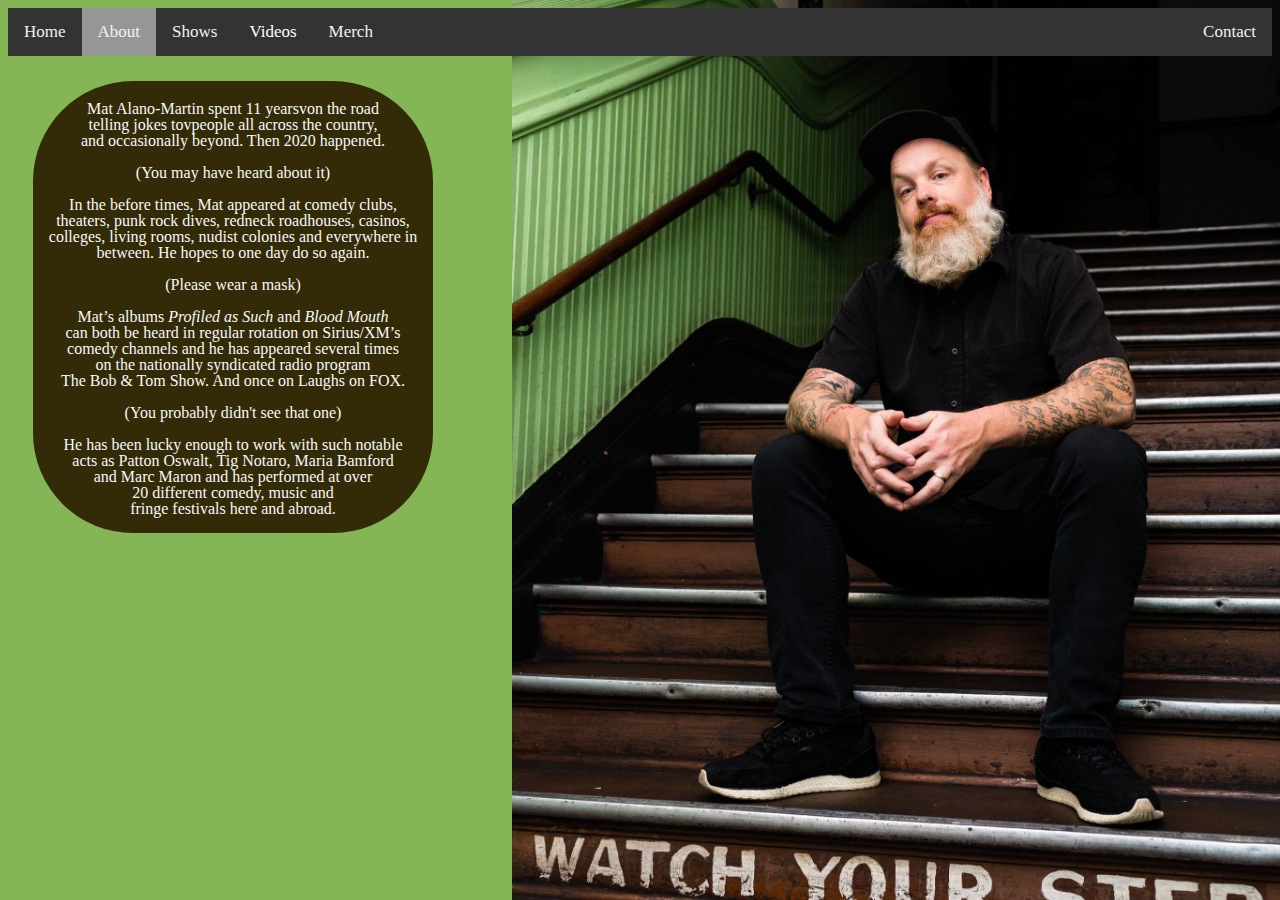
==== about.html @ 6f2ae519 "Add files via upload" ====
<!doctype html>

<html lang="en">
<head>
  <meta charset="utf-8">
  <title>Mat Alano-Martin - About</title>
  <link href="https://fonts.googleapis.com/css2?family=Shrikhand&display=swap" rel="stylesheet"> 
  <link rel="stylesheet" href="styles_two.css">
  <meta name="viewport" content="width=device-width; initial-scale=1; maximum-scale=1">

</head>
<!-- NAVIGATION / MENU BAR -->
<div class="topnav" id="myTopnav">
    <a href="index2.html">Home</a>
    <a href="about.html" class="active">About</a>
    <a href="shows.html">Shows</a>
    <div class="dropdown">
      <button class="dropbtn">Videos
        <i class="fa fa-caret-down"></i>
      </button>
      <div class="dropdown-content">
        <a href="#">Video 1</a>
        <a href="#">Video 2</a>
        <a href="#">Video 3</a>
    </div>
    </div>
    <a href="merch.html">Merch</a>
    <a href="contact.html"><a style="float:right">Contact</a>
    <a href="javascript:void(0);" class="icon" onclick="myFunction()">&#9776;</a>
  </div>
  <!-- MAIN BODY / GALLERY GRID -->
<body>
  <body style="
    background-color: rgb(133, 182, 85);
    background-image: url(images/stairs.jpg);
    background-position-x: right;
    background-size:60%;
    background-repeat: no-repeat;
    ">
        <div class="grid-container">
          <figure class="header-style-about">
              <!-- <p style="font-family:shrikhand"> -->
              <p style="font-size: 20px">
                <p>Mat Alano-Martin spent 11 yearsvon the road <br>telling jokes tovpeople all across the country,<br>and occasionally beyond. Then 2020 happened.<br>
                
                <p>(You may have heard about it)<br>
                
                <p>In the before times, Mat appeared at comedy clubs,<br> theaters, punk rock dives, redneck roadhouses, casinos, colleges, living rooms, nudist colonies and everywhere in between. He hopes to one day do so again.<br>
                
                <p>(Please wear a mask)<br>
                
                <p>Mat’s albums <i>Profiled as Such</i> and <i>Blood Mouth</i> <br> can both be heard in regular rotation on Sirius/XM’s <br>comedy channels and he has appeared several times<br> on the nationally syndicated radio program<br> The Bob & Tom Show. And once on Laughs on FOX.<br>
                
                <p>(You probably didn't see that one)<br>
                
                <p>He has been lucky enough to work with such notable <br>acts as Patton Oswalt, Tig Notaro, Maria Bamford<br> and Marc Maron and has performed at over<br> 20 different comedy, music and<br> fringe festivals here and abroad.</p>
            </p>  
            </figure>
            <figure class=”gallery__item gallery__item--1">
            <!-- <img src="images/stairs.jpg" class="gallery__img" alt="Stairs"> -->
          <!-- </figure>
          <figure class="gallery__item gallery__item--2"> -->
        </div>
        </div>
      </div>
      <div>	
  <!-- FLOATING PUNCHLINE AT BOTTOM OF PAGE -->
      <!-- <p style=" position: absolute; bottom: 0; text-align: end; width: 90%;"><span style='color:rgb(86, 140, 241);'> *It's a lease.</span></p> -->
    </div>
  <script src="js_two.js"></script>
</body>
</html>
---- styles_two.css ----
/* ------------NAVIGATION BAR------------ */

/* Add a black background color to the top navigation */
.topnav {
    background-color: #333;
    overflow: hidden;
  }
  
  /* Style the links inside the navigation bar */
  .topnav a {
    float: left;
    display: block;
    color: #f2f2f2;
    text-align: center;
    padding: 14px 16px;
    text-decoration: none;
    font-size: 17px;
  }
  
  /* Add an active class to highlight the current page */
  .active {
    background-color: #959797;
    color: white;
  }
  
  /* Hide the link that should open and close the topnav on small screens */
  .topnav .icon {
    display: none;
  }
  
  /* Dropdown container - needed to position the dropdown content */
  .dropdown {
    float: left;
    overflow: hidden;
  }
  
  /* Style the dropdown button to fit inside the topnav */
  .dropdown .dropbtn {
    font-size: 17px;
    border: none;
    outline: none;
    color: white;
    padding: 14px 16px;
    background-color: inherit;
    font-family: inherit;
    margin: 0;
  }
  
  /* Style the dropdown content (hidden by default) */
  .dropdown-content {
    display: none;
    position: absolute;
    background-color: #f9f9f9;
    min-width: 160px;
    box-shadow: 0px 8px 16px 0px rgba(0,0,0,0.2);
    z-index: 1;
  }
  
  /* Style the links inside the dropdown */
  .dropdown-content a {
    float: none;
    color: black;
    padding: 12px 16px;
    text-decoration: none;
    display: block;
    text-align: left;
  }
  
  /* Add a dark background on topnav links and the dropdown button on hover */
  .topnav a:hover, .dropdown:hover .dropbtn {
    background-color: #555;
    color: white;
  }
  
  /* Add a grey background to dropdown links on hover */
  .dropdown-content a:hover {
    background-color: #ddd;
    color: black;
  }
  
  /* Show the dropdown menu when the user moves the mouse over the dropdown button */
  .dropdown:hover .dropdown-content {
    display: block;
  }
  
  /* When the screen is less than 600 pixels wide, hide all links, except for the first one ("Home"). Show the link that contains should open and close the topnav (.icon) */
  @media screen and (max-width: 600px) {
    .topnav a:not(:first-child), .dropdown .dropbtn {
      display: none;
    }
    .topnav a.icon {
      float: right;
      display: block;
    }
  }
  
  /* The "responsive" class is added to the topnav with JavaScript when the user clicks on the icon. This class makes the topnav look good on small screens (display the links vertically instead of horizontally) */
  @media screen and (max-width: 600px) {
    .topnav.responsive {position: relative;}
    .topnav.responsive a.icon {
      position: absolute;
      right: 0;
      top: 0;
    }
    .topnav.responsive a {
      float: none;
      display: block;
      text-align: left;
    }
    .topnav.responsive .dropdown {float: none;}
    .topnav.responsive .dropdown-content {position: relative;}
    .topnav.responsive .dropdown .dropbtn {
      display: block;
      width: 100%;
      text-align: left;
    }
  }


/*---------- BODY-------------- */


  /* -----------GALLERY GRID------------- */

  .grid-container {
      display:grid;
      grid-template-columns: repeat( auto-fit, minmax(350px, 1fr));
      grid-template-rows: repeat(auto-fill, minmax(350px, 1fr));
    /* grid-template-columns: 1fr 1fr; */
    /* grid-template-rows: 2fr 2fr; */
    /* grid-gap: 1px, 2px; */
    /* background:#eee; */
    /* padding:1em; */
    /* line-height: 1; */
  }

  .header-style {
    font-family: 'Shrikhand', cursive;
    background: #5fa8d3ff;
    color: rgb(247, 248, 248);
    /* padding: 1px; */
    margin: 0 auto;
    text-align: center;
    justify-content: center;
    line-height: 0.75;
    border-radius: 100px;
    max-width: 375px;
    max-height: 400px;
    /* width: 500px; */
    margin-top: 25px;
    /* margin-bottom: 10px; */
    margin-left: 25px;
    /* float: left; */
}

.header-style-about {
  /* font-family: 'Shrikhand', cursive; */
  background: rgb(51, 43, 7);
  color: rgb(247, 248, 248);
  /* padding: 1px; */
  margin: 0 auto;
  text-align: center;
  justify-content: center;
  line-height: 1;
  border-radius: 100px;
  max-width: 400px;
  max-height: 800px;
  /* width: 500px; */
  margin-top: 25px;
  /* margin-bottom: 10px; */
  margin-left: 25px;
  /* float: left; */
}
.gallery__img {
  width: 100%;
  height: 100%;
  min-width: 350px;
  min-height: 600px;
  object-fit: cover;
  /* align-content: left; */
  /* padding: 1px; */
  border-radius: 100px;
  /* margin-left: -75px; */
}
/* 
.gallery {
    display: grid;
    /* grid-template-columns: repeat( auto-fit, minmax(250px, 1fr) ); */
    /* grid-template-columns: auto auto; */
    /* grid-template-rows: repeat(8, 5vw); */
    /* grid-gap: 15px;
  } */ 

 

/* .gallery__item--1 {
  grid-column-start: 1;
  grid-column-end: 3;
  grid-row-start: 1;
  grid-row-end: 3;
} */
/* .gallery__item--2 {
  grid-column-start: 3;
  grid-column-end: 5;
  grid-row-start: 1;
  grid-row-end: 3;
} */
/*   
  .item1 {
    grid-row: 1 / 1 / 2;
  }
  .item2 {
      grid-row: 1 / 3 / 5;
  }  */
  
  /* Clear floats after the columns */
  /* .row:after {
    content: "";
    display: table;
    clear: both;
  } */
  /* @media screen and (max-width: 600px) {
    .column {
      width: 100%;
    } */
  }
  /* -------------IMAGES------------- */
/* If the screen size is 600px wide or less, hide the element */
@media only screen and (max-width: 600px) {
  .background {
    display: none;
  }
}

  /* RESZIING RAW JS CODE */

  /* .function adjustStyle(width) {
    width = parseInt(width);
    if (width < 701) {
      $("#size-stylesheet").attr("href", "css/narrow.css");
    } else if (width < 900) {
      $("#size-stylesheet").attr("href", "css/medium.css");
    } else {
       $("#size-stylesheet").attr("href", "css/wide.css"); 
    }
  }
  
  $(function() {
    adjustStyle($(this).width());
    $(window).resize(function() {
      adjustStyle($(this).width());
    });
  }); */
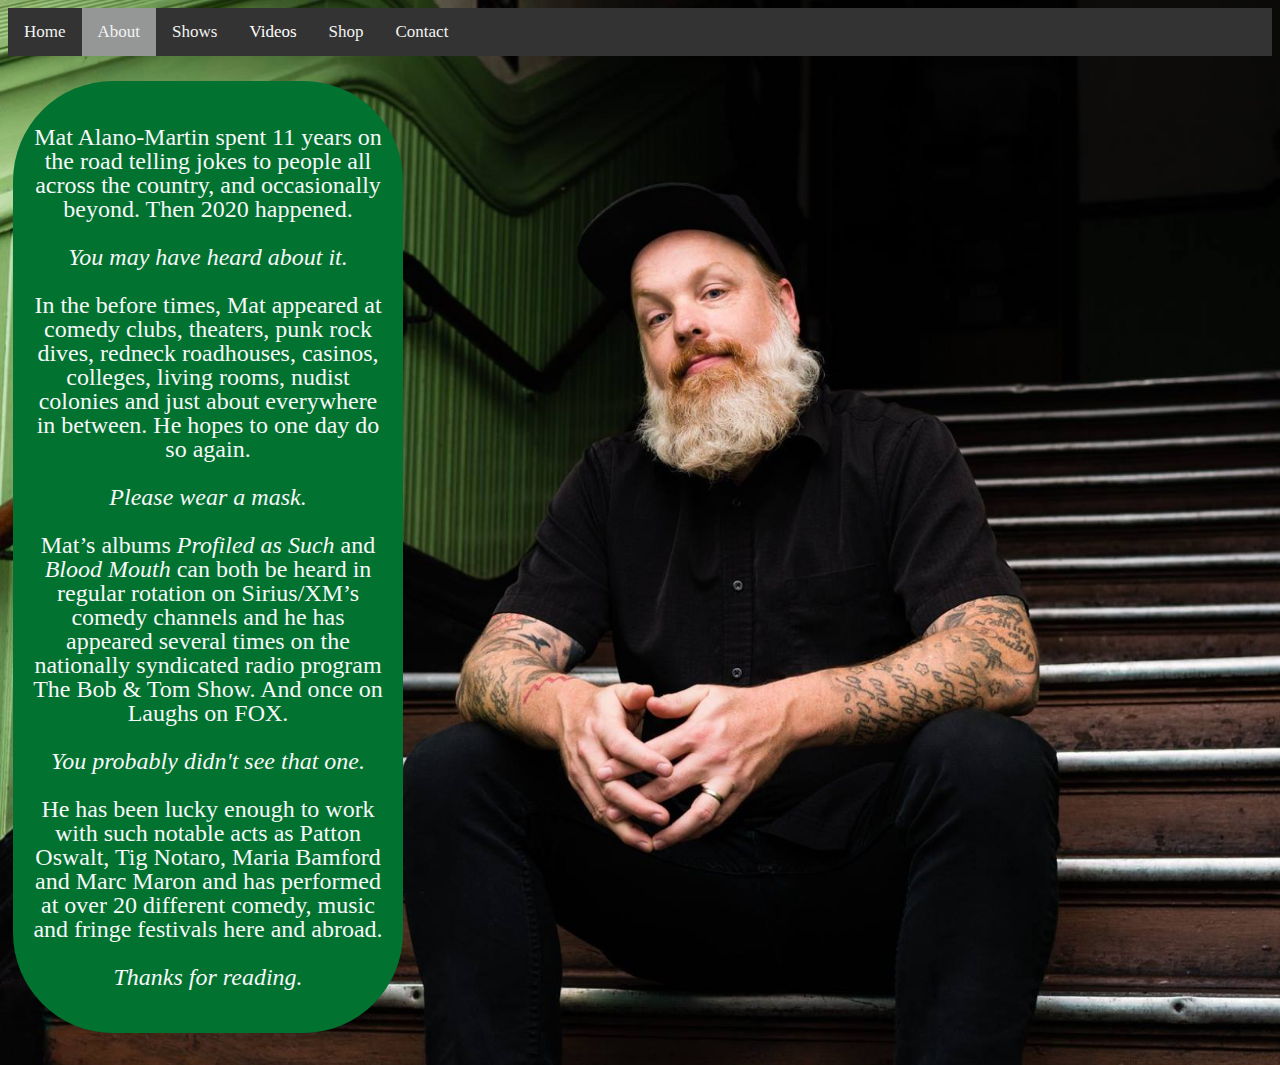
==== commit 9adbf281: "Add files via upload" ====
--- a/about.html
+++ b/about.html
@@ -1,72 +1,86 @@
-<!doctype html>
-
-<html lang="en">
-<head>
-  <meta charset="utf-8">
-  <title>Mat Alano-Martin - About</title>
-  <link href="https://fonts.googleapis.com/css2?family=Shrikhand&display=swap" rel="stylesheet"> 
-  <link rel="stylesheet" href="styles_two.css">
-  <meta name="viewport" content="width=device-width; initial-scale=1; maximum-scale=1">
-
-</head>
-<!-- NAVIGATION / MENU BAR -->
-<div class="topnav" id="myTopnav">
-    <a href="index2.html">Home</a>
-    <a href="about.html" class="active">About</a>
-    <a href="shows.html">Shows</a>
-    <div class="dropdown">
-      <button class="dropbtn">Videos
-        <i class="fa fa-caret-down"></i>
-      </button>
-      <div class="dropdown-content">
-        <a href="#">Video 1</a>
-        <a href="#">Video 2</a>
-        <a href="#">Video 3</a>
-    </div>
-    </div>
-    <a href="merch.html">Merch</a>
-    <a href="contact.html"><a style="float:right">Contact</a>
-    <a href="javascript:void(0);" class="icon" onclick="myFunction()">&#9776;</a>
-  </div>
-  <!-- MAIN BODY / GALLERY GRID -->
-<body>
-  <body style="
-    background-color: rgb(133, 182, 85);
-    background-image: url(images/stairs.jpg);
-    background-position-x: right;
-    background-size:60%;
-    background-repeat: no-repeat;
-    ">
-        <div class="grid-container">
-          <figure class="header-style-about">
-              <!-- <p style="font-family:shrikhand"> -->
-              <p style="font-size: 20px">
-                <p>Mat Alano-Martin spent 11 yearsvon the road <br>telling jokes tovpeople all across the country,<br>and occasionally beyond. Then 2020 happened.<br>
-                
-                <p>(You may have heard about it)<br>
-                
-                <p>In the before times, Mat appeared at comedy clubs,<br> theaters, punk rock dives, redneck roadhouses, casinos, colleges, living rooms, nudist colonies and everywhere in between. He hopes to one day do so again.<br>
-                
-                <p>(Please wear a mask)<br>
-                
-                <p>Mat’s albums <i>Profiled as Such</i> and <i>Blood Mouth</i> <br> can both be heard in regular rotation on Sirius/XM’s <br>comedy channels and he has appeared several times<br> on the nationally syndicated radio program<br> The Bob & Tom Show. And once on Laughs on FOX.<br>
-                
-                <p>(You probably didn't see that one)<br>
-                
-                <p>He has been lucky enough to work with such notable <br>acts as Patton Oswalt, Tig Notaro, Maria Bamford<br> and Marc Maron and has performed at over<br> 20 different comedy, music and<br> fringe festivals here and abroad.</p>
-            </p>  
-            </figure>
-            <figure class=”gallery__item gallery__item--1">
-            <!-- <img src="images/stairs.jpg" class="gallery__img" alt="Stairs"> -->
-          <!-- </figure>
-          <figure class="gallery__item gallery__item--2"> -->
-        </div>
-        </div>
-      </div>
-      <div>	
-  <!-- FLOATING PUNCHLINE AT BOTTOM OF PAGE -->
-      <!-- <p style=" position: absolute; bottom: 0; text-align: end; width: 90%;"><span style='color:rgb(86, 140, 241);'> *It's a lease.</span></p> -->
-    </div>
-  <script src="js_two.js"></script>
-</body>
-</html>+<!doctype html>
+
+<html lang="en">
+<head>
+  <meta charset="utf-8">
+  <title>Mat Alano-Martin - About</title>
+  <link rel="stylesheet" type="text/css" href="main.css" />
+  <link id="size-stylesheet" rel="stylesheet" type="text/css" href="narrow.css" />
+  <link href="https://fonts.googleapis.com/css2?family=Shrikhand&display=swap" rel="stylesheet">
+  <link rel="stylesheet" href="styles_two.css">
+  <meta name="viewport" content="width=device-width; initial-scale=1; maximum-scale=1">
+
+</head>
+<!-- NAVIGATION / MENU BAR -->
+<div class="topnav" id="myTopnav">
+    <a href="index.html">Home</a>
+    <a href="about.html" class="active">About</a>
+    <a href="shows.html">Shows</a>
+    <div class="dropdown">
+      <button class="dropbtn">Videos
+        <i class="fa fa-caret-down"></i>
+      </button>
+      <div class="dropdown-content">
+        <a href="videos/Farmers_Market_Nazis.mp4">Farmer's Market Nazis</a>
+        <a href="videos/Profiled_at_Home_Depot.mp4">Profiled at Home Depot</a>
+        <a href="videos/Denver_Tacos.mp4">Denver Tacos</a>
+    </div>
+    </div>
+    <a href="shop.html">Shop</a>
+    <a href="contact.html">Contact</a>
+    <a href="javascript:void(0);" class="icon" onclick="myFunction()">&#9776;</a>
+  </div>
+  <!-- MAIN BODY / GALLERY GRID -->
+<body class = "background">
+        <div class="grid-container">
+          <figure class="header-style-about">
+              <!-- <p style="font-family:shrikhand"> -->
+              <div style="padding-right:4px;padding-left:1px;margin-right:2px"></div>
+              <!-- <p style="font-size: xx-large"> -->
+                <p>Mat Alano-Martin spent 11 years
+                on the road telling jokes to
+                people all across the country,
+                and occasionally beyond.
+                Then 2020 happened.<br>
+
+                <p><i>You may have heard about it.</i><br>
+
+                <p>In the before times, Mat appeared
+                at comedy clubs, theaters, punk rock dives, redneck roadhouses, casinos, colleges, living rooms, nudist colonies
+                and just about everywhere in between.
+                He hopes to one day do so again.<br>
+
+                <p><i>Please wear a mask.</i><br>
+
+                <p>Mat’s albums <i>Profiled as Such</i> and
+                <i>Blood Mouth</i> can both be heard in regular rotation on Sirius/XM’s comedy channels and he has appeared several times on the nationally syndicated radio program
+                The Bob & Tom Show. And once on Laughs on FOX.<br>
+
+                <p><i>You probably didn't see that one.</i><br>
+
+                <p>He has been lucky enough
+                to work with such notable acts
+                as Patton Oswalt, Tig Notaro,
+                Maria Bamford and Marc Maron
+                and has performed at over
+                20 different comedy, music and
+                fringe festivals here and abroad.<br>
+
+                <p><i>Thanks for reading.</i></p>
+            </p>
+            </figure>
+          <div id = "content-desktop"><figure class=”gallery__item gallery__item--1">
+          <img src="images/stairs.jpg" class="gallery__img" alt="Stairs">
+        </div>
+          <!-- </figure>
+          <figure class="gallery__item gallery__item--2"> -->
+        </div>
+        </div>
+      </div>
+      <div>
+  <!-- FLOATING PUNCHLINE AT BOTTOM OF PAGE -->
+      <!-- <p style=" position: absolute; bottom: 0; text-align: end; width: 90%;"><span style='color:rgb(86, 140, 241);'> *It's a lease.</span></p> -->
+    </div>
+  <script src="js_two.js"></script>
+</body>
+</html>
--- a/styles_two.css
+++ b/styles_two.css
@@ -1,253 +1,397 @@
-/* ------------NAVIGATION BAR------------ */
-
-/* Add a black background color to the top navigation */
-.topnav {
-    background-color: #333;
-    overflow: hidden;
-  }
-  
-  /* Style the links inside the navigation bar */
-  .topnav a {
-    float: left;
-    display: block;
-    color: #f2f2f2;
-    text-align: center;
-    padding: 14px 16px;
-    text-decoration: none;
-    font-size: 17px;
-  }
-  
-  /* Add an active class to highlight the current page */
-  .active {
-    background-color: #959797;
-    color: white;
-  }
-  
-  /* Hide the link that should open and close the topnav on small screens */
-  .topnav .icon {
-    display: none;
-  }
-  
-  /* Dropdown container - needed to position the dropdown content */
-  .dropdown {
-    float: left;
-    overflow: hidden;
-  }
-  
-  /* Style the dropdown button to fit inside the topnav */
-  .dropdown .dropbtn {
-    font-size: 17px;
-    border: none;
-    outline: none;
-    color: white;
-    padding: 14px 16px;
-    background-color: inherit;
-    font-family: inherit;
-    margin: 0;
-  }
-  
-  /* Style the dropdown content (hidden by default) */
-  .dropdown-content {
-    display: none;
-    position: absolute;
-    background-color: #f9f9f9;
-    min-width: 160px;
-    box-shadow: 0px 8px 16px 0px rgba(0,0,0,0.2);
-    z-index: 1;
-  }
-  
-  /* Style the links inside the dropdown */
-  .dropdown-content a {
-    float: none;
-    color: black;
-    padding: 12px 16px;
-    text-decoration: none;
-    display: block;
-    text-align: left;
-  }
-  
-  /* Add a dark background on topnav links and the dropdown button on hover */
-  .topnav a:hover, .dropdown:hover .dropbtn {
-    background-color: #555;
-    color: white;
-  }
-  
-  /* Add a grey background to dropdown links on hover */
-  .dropdown-content a:hover {
-    background-color: #ddd;
-    color: black;
-  }
-  
-  /* Show the dropdown menu when the user moves the mouse over the dropdown button */
-  .dropdown:hover .dropdown-content {
-    display: block;
-  }
-  
-  /* When the screen is less than 600 pixels wide, hide all links, except for the first one ("Home"). Show the link that contains should open and close the topnav (.icon) */
-  @media screen and (max-width: 600px) {
-    .topnav a:not(:first-child), .dropdown .dropbtn {
-      display: none;
-    }
-    .topnav a.icon {
-      float: right;
-      display: block;
-    }
-  }
-  
-  /* The "responsive" class is added to the topnav with JavaScript when the user clicks on the icon. This class makes the topnav look good on small screens (display the links vertically instead of horizontally) */
-  @media screen and (max-width: 600px) {
-    .topnav.responsive {position: relative;}
-    .topnav.responsive a.icon {
-      position: absolute;
-      right: 0;
-      top: 0;
-    }
-    .topnav.responsive a {
-      float: none;
-      display: block;
-      text-align: left;
-    }
-    .topnav.responsive .dropdown {float: none;}
-    .topnav.responsive .dropdown-content {position: relative;}
-    .topnav.responsive .dropdown .dropbtn {
-      display: block;
-      width: 100%;
-      text-align: left;
-    }
-  }
-
-
-/*---------- BODY-------------- */
-
-
-  /* -----------GALLERY GRID------------- */
-
-  .grid-container {
-      display:grid;
-      grid-template-columns: repeat( auto-fit, minmax(350px, 1fr));
-      grid-template-rows: repeat(auto-fill, minmax(350px, 1fr));
-    /* grid-template-columns: 1fr 1fr; */
-    /* grid-template-rows: 2fr 2fr; */
-    /* grid-gap: 1px, 2px; */
-    /* background:#eee; */
-    /* padding:1em; */
-    /* line-height: 1; */
-  }
-
-  .header-style {
-    font-family: 'Shrikhand', cursive;
-    background: #5fa8d3ff;
-    color: rgb(247, 248, 248);
-    /* padding: 1px; */
-    margin: 0 auto;
-    text-align: center;
-    justify-content: center;
-    line-height: 0.75;
-    border-radius: 100px;
-    max-width: 375px;
-    max-height: 400px;
-    /* width: 500px; */
-    margin-top: 25px;
-    /* margin-bottom: 10px; */
-    margin-left: 25px;
-    /* float: left; */
-}
-
-.header-style-about {
-  /* font-family: 'Shrikhand', cursive; */
-  background: rgb(51, 43, 7);
-  color: rgb(247, 248, 248);
-  /* padding: 1px; */
-  margin: 0 auto;
-  text-align: center;
-  justify-content: center;
-  line-height: 1;
-  border-radius: 100px;
-  max-width: 400px;
-  max-height: 800px;
-  /* width: 500px; */
-  margin-top: 25px;
-  /* margin-bottom: 10px; */
-  margin-left: 25px;
-  /* float: left; */
-}
-.gallery__img {
-  width: 100%;
-  height: 100%;
-  min-width: 350px;
-  min-height: 600px;
-  object-fit: cover;
-  /* align-content: left; */
-  /* padding: 1px; */
-  border-radius: 100px;
-  /* margin-left: -75px; */
-}
-/* 
-.gallery {
-    display: grid;
-    /* grid-template-columns: repeat( auto-fit, minmax(250px, 1fr) ); */
-    /* grid-template-columns: auto auto; */
-    /* grid-template-rows: repeat(8, 5vw); */
-    /* grid-gap: 15px;
-  } */ 
-
- 
-
-/* .gallery__item--1 {
-  grid-column-start: 1;
-  grid-column-end: 3;
-  grid-row-start: 1;
-  grid-row-end: 3;
-} */
-/* .gallery__item--2 {
-  grid-column-start: 3;
-  grid-column-end: 5;
-  grid-row-start: 1;
-  grid-row-end: 3;
-} */
-/*   
-  .item1 {
-    grid-row: 1 / 1 / 2;
-  }
-  .item2 {
-      grid-row: 1 / 3 / 5;
-  }  */
-  
-  /* Clear floats after the columns */
-  /* .row:after {
-    content: "";
-    display: table;
-    clear: both;
-  } */
-  /* @media screen and (max-width: 600px) {
-    .column {
-      width: 100%;
-    } */
-  }
-  /* -------------IMAGES------------- */
-/* If the screen size is 600px wide or less, hide the element */
-@media only screen and (max-width: 600px) {
-  .background {
-    display: none;
-  }
-}
-
-  /* RESZIING RAW JS CODE */
-
-  /* .function adjustStyle(width) {
-    width = parseInt(width);
-    if (width < 701) {
-      $("#size-stylesheet").attr("href", "css/narrow.css");
-    } else if (width < 900) {
-      $("#size-stylesheet").attr("href", "css/medium.css");
-    } else {
-       $("#size-stylesheet").attr("href", "css/wide.css"); 
-    }
-  }
-  
-  $(function() {
-    adjustStyle($(this).width());
-    $(window).resize(function() {
-      adjustStyle($(this).width());
-    });
-  }); */+/* ------------NAVIGATION BAR------------ */
+/*Creating background class for about_test*/
+
+
+.background {
+  background-color: rgb(252, 248, 248);
+  background-image: url(images/stairs.jpg);
+  background-position-x: right;
+  background-size: cover;
+  background-repeat: no-repeat;
+
+}
+
+.background_shows {
+  background-color: rgb(206, 205, 197);
+  background-image: url(images/rubberbands.jpg);
+  background-position-x: right;
+  background-size: cover;
+  background-repeat: no-repeat;
+
+}
+
+.background_shop {
+  background-color: rgb(249, 173, 252);
+  background-image: url(images/backdoor.jpg);
+  background-size: 75%;
+  background-position-x: right;
+  /* background-size: cover; */
+  background-repeat: no-repeat;
+
+}
+
+.background_contact {
+  background-color: rgb(223, 141, 18);
+  background-image: url(images/ouija-main-1000x600.jpg);
+  background-size: 100%;
+  background-position-x: right;
+  /* background-position-y: center; */
+  background-size: cover;
+  background-repeat: no-repeat;
+
+}
+
+/* Add a black background color to the top navigation */
+.topnav {
+    background-color: #333;
+    overflow: hidden;
+  }
+
+  /* Style the links inside the navigation bar */
+  .topnav a {
+    float: left;
+    display: block;
+    color: #f2f2f2;
+    text-align: center;
+    padding: 14px 16px;
+    text-decoration: none;
+    font-size: 17px;
+  }
+
+  /* Add an active class to highlight the current page */
+  .active {
+    background-color: #959797;
+    color: white;
+  }
+
+  /* Hide the link that should open and close the topnav on small screens */
+  .topnav .icon {
+    display: none;
+  }
+
+  /* Dropdown container - needed to position the dropdown content */
+  .dropdown {
+    float: left;
+    overflow: hidden;
+  }
+
+  /* Style the dropdown button to fit inside the topnav */
+  .dropdown .dropbtn {
+    font-size: 17px;
+    border: none;
+    outline: none;
+    color: white;
+    padding: 14px 16px;
+    background-color: inherit;
+    font-family: inherit;
+    margin: 0;
+  }
+
+  /* Style the dropdown content (hidden by default) */
+  .dropdown-content {
+    display: none;
+    position: absolute;
+    background-color: #f9f9f9;
+    min-width: 160px;
+    box-shadow: 0px 8px 16px 0px rgba(0,0,0,0.2);
+    z-index: 1;
+  }
+
+  /* Style the links inside the dropdown */
+  .dropdown-content a {
+    float: none;
+    color: black;
+    padding: 12px 16px;
+    text-decoration: none;
+    display: block;
+    text-align: left;
+  }
+
+  /* Add a dark background on topnav links and the dropdown button on hover */
+  .topnav a:hover, .dropdown:hover .dropbtn {
+    background-color: #555;
+    color: white;
+  }
+
+  /* Add a grey background to dropdown links on hover */
+  .dropdown-content a:hover {
+    background-color: #ddd;
+    color: black;
+  }
+
+  /* Show the dropdown menu when the user moves the mouse over the dropdown button */
+  .dropdown:hover .dropdown-content {
+    display: block;
+  }
+
+/*---------- BODY-------------- */
+
+
+  /* -----------GALLERY GRID------------- */
+  .grid-container {
+      display:grid;
+      grid-template-columns: repeat(auto-fit, minmax(350px, 1fr));
+      grid-template-rows: repeat( auto-fill, minmax(350px, 1fr));
+    /* grid-template-columns: 1fr 1fr; */
+    /* grid-template-rows: 2fr 2fr; */
+    /* grid-gap: 1px, 2px; */
+    /* background:#eee; */
+    /* padding:1em; */
+    /* line-height: 1; */
+  }
+
+  .header-style {
+    font-family: 'Shrikhand', cursive;
+    background: #5fa8d3ff;
+    color: rgb(247, 248, 248);
+    /* padding: 1px; */
+    margin: 0 auto;
+    text-align: center;
+    justify-content: center;
+    line-height: 0.75;
+    border-radius: 100px;
+    max-width: 375px;
+    max-height: 400px;
+    /* width: 500px; */
+    margin-top: 25px;
+    /* margin-bottom: 10px; */
+    margin-left: 25px;
+    /* float: left; */
+}
+
+.header-style-about {
+  /* font-family: 'Shrikhand', cursive; */
+  background: rgb(1, 114, 48);
+  color: rgb(247, 248, 248);
+  padding: 20px;
+  /* margin: 10%; */
+  font-size: x-large;
+  text-align: center;
+  word-break: normal;
+  justify-content: center;
+  line-height: 1;
+  border-radius: 100px;
+  max-width: 350px;
+  /* max-height: 900px; */
+  /* width: 500px; */
+  margin-top: 25px;
+  /* margin-bottom: 10px; */
+  margin-left: 5px;
+  /* float: left; */
+}
+
+.header-style-shows {
+  /* font-family: 'Shrikhand', cursive; */
+  background: rgb(243, 3, 211);
+  color: rgb(247, 248, 248);
+  padding: 20px;
+  /* margin: 10%; */
+  text-align: center;
+  word-break: normal;
+  justify-content: center;
+  line-height: 1;
+  border-radius: 100px;
+  max-width: 350px;
+  max-height: 900px;
+  /* width: 500px; */
+  margin-top: 25px;
+  /* margin-bottom: 10px; */
+  margin-left: 5px;
+  /* float: left; */
+}
+
+.header-style-shop {
+  /* font-family: 'Shrikhand', cursive; */
+  background: rgb(248, 247, 248);
+  color: rgb(4, 150, 150);
+  padding: 20px;
+  /* margin: 10%; */
+  text-align: center;
+  word-break: normal;
+  justify-content: center;
+  line-height: 1;
+  border-radius: 100px;
+  max-width: 350px;
+  max-height: 900px;
+  /* width: 500px; */
+  margin-top: 25px;
+  /* margin-bottom: 10px; */
+  margin-left: 5px;
+  /* float: left; */
+}
+
+.header-style-contact {
+  /* font-family: 'Shrikhand', cursive; */
+  background: rgb(248, 247, 248);
+  color: rgb(4, 150, 150);
+  /* padding: 20px; */
+  /* margin: 10%; */
+  text-align: center;
+  word-break: normal;
+  justify-content: center;
+  line-height: 1;
+  border-radius: 100px;
+  max-width: 350px;
+  max-height: 75px;
+  /* width: 500px; */
+  margin-top: 25px;
+  /* margin-bottom: 10px; */
+  margin-left: -5px;
+  /* float: left; */
+  /* place-items: center; */
+}
+
+.gallery__img {
+  width: 100%;
+  height: 100%;
+  min-width: 350px;
+  min-height: 600px;
+  object-fit: cover;
+  /* align-content: left; */
+  /* padding: 1px; */
+  border-radius: 100px;
+  margin-left: -35px;
+}
+
+#content-desktop {
+  display:none;
+}
+/* When the screen is less than 600 pixels wide, hide all links, except for the first one ("Home"). Show the link that contains should open and close the topnav (.icon) */
+@media screen and (max-width: 600px) {
+  .topnav a:not(:first-child), .dropdown .dropbtn {
+    display: none;
+  }
+  .topnav a.icon {
+    float: right;
+    display: block;
+  }
+}
+
+/* The "responsive" class is added to the topnav with JavaScript when the user clicks on the icon. This class makes the topnav look good on small screens (display the links vertically instead of horizontally) */
+@media screen and (max-width: 600px) {
+  .topnav.responsive {position: relative;}
+  .topnav.responsive a.icon {
+    position: absolute;
+    right: 0;
+    top: 0;
+  }
+  .topnav.responsive a {
+    float: none;
+    display: block;
+    text-align: left;
+  }
+  .topnav.responsive .dropdown {float: none;}
+  .topnav.responsive .dropdown-content {position: relative;}
+  .topnav.responsive .dropdown .dropbtn {
+    display: block;
+    width: 100%;
+    text-align: left;
+  }
+  .background {
+    background-color: rgb(3, 3, 3);
+    background-image: none;
+    background-position-x: right;
+    background-size: cover;
+    background-repeat: no-repeat;
+  }
+  .background_shows {
+    background-color: rgb(226, 195, 180);
+    background-image: none;
+    background-position-x: right;
+    background-size: cover;
+    background-repeat: no-repeat;
+  }
+
+  .background_shop {
+    background-color: rgb(249, 173, 252);
+    background-image: none;
+    background-position-x: right;
+    background-size: cover;
+    background-repeat: no-repeat;
+  }
+  
+  .background_contact {
+    background-color: rgb(223, 141, 18);
+    background-image: none;
+    background-position-x: right;
+    background-size: cover;
+    background-repeat: no-repeat;
+  }
+
+
+  #content-desktop {
+    display: grid;
+  }
+
+
+
+}
+/*
+.gallery {
+    display: grid;
+    /* grid-template-columns: repeat( auto-fit, minmax(250px, 1fr) ); */
+    /* grid-template-columns: auto auto; */
+    /* grid-template-rows: repeat(8, 5vw); */
+    /* grid-gap: 15px;
+  } */
+
+
+
+/* .gallery__item--1 {
+  grid-column-start: 1;
+  grid-column-end: 3;
+  grid-row-start: 1;
+  grid-row-end: 3;
+} */
+/* .gallery__item--2 {
+  grid-column-start: 3;
+  grid-column-end: 5;
+  grid-row-start: 1;
+  grid-row-end: 3;
+} */
+/*
+  .item1 {
+    grid-row: 1 / 1 / 2;
+  }
+  .item2 {
+      grid-row: 1 / 3 / 5;
+  }  */
+
+  /* Clear floats after the columns */
+  /* .row:after {
+    content: "";
+    display: table;
+    clear: both;
+  } */
+  /* @media screen and (max-width: 600px) {
+    .column {
+      width: 100%;
+    } */
+  }
+  /* -------------IMAGES------------- */
+/* If the screen size is 600px wide or less, hide the element */
+/* @media only screen and (max-width: 600px) {
+  .background {
+    display: none;
+  }
+} */
+
+  /* RESZIING RAW JS CODE */
+
+  /* .function adjustStyle(width) {
+    width = parseInt(width);
+    if (width < 701) {
+      $("#size-stylesheet").attr("href", "css/narrow.css");
+    } else if (width < 900) {
+      $("#size-stylesheet").attr("href", "css/medium.css");
+    } else {
+       $("#size-stylesheet").attr("href", "css/wide.css");
+    }
+  }
+
+  $(function() {
+    adjustStyle($(this).width());
+    $(window).resize(function() {
+      adjustStyle($(this).width());
+    });
+  }); */
